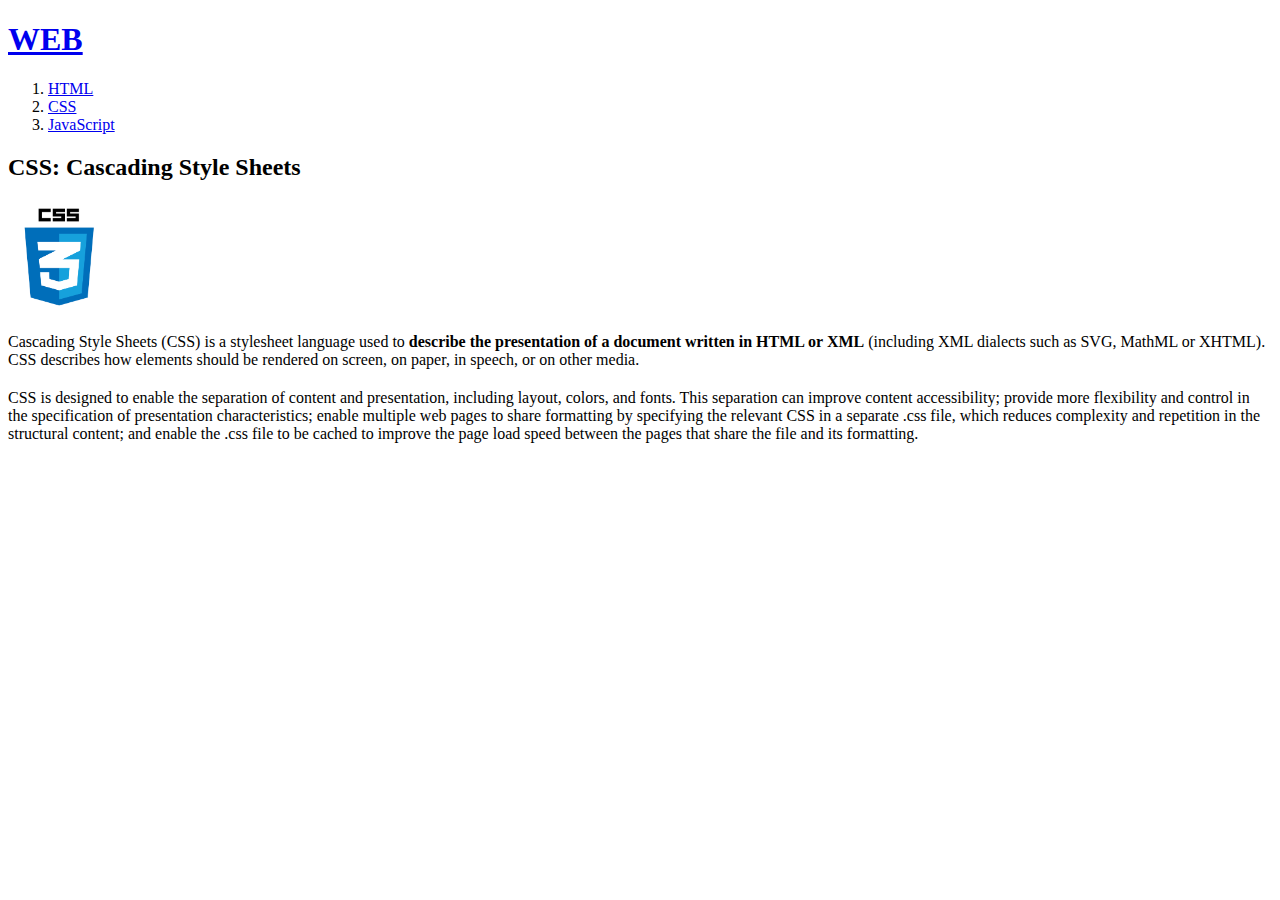
==== 2.html @ 5d122f35 "wow" ====
<!doctype html>
<html>
  <head>
    <title>WEB1 - CSS</title>
    <meta charset="utf-8">
  </head>

  <body>
    <h1><a href="index.html">WEB</a></h1>
    <ol>
      <li><a href="1.html">HTML</a></li>
      <li><a href="2.html">CSS</a></li>
      <li><a href="3.html">JavaScript</a></li>
    </ol>

    <h2>CSS: Cascading Style Sheets</h2>
    <img src="css_logo.png" width="100px">
    <p>Cascading Style Sheets (CSS) is a stylesheet language used to <strong>describe the presentation of a document written in HTML or XML</strong> (including XML dialects such as SVG, MathML or XHTML). CSS describes how elements should be rendered on screen, on paper, in speech, or on other media.</p>

    <p style="margin-top:20px;">CSS is designed to enable the separation of content and presentation, including layout, colors, and fonts. This separation can improve content accessibility; provide more flexibility and control in the specification of presentation characteristics; enable multiple web pages to share formatting by specifying the relevant CSS in a separate .css file, which reduces complexity and repetition in the structural content; and enable the .css file to be cached to improve the page load speed between the pages that share the file and its formatting.</p>
  </body>
</html>
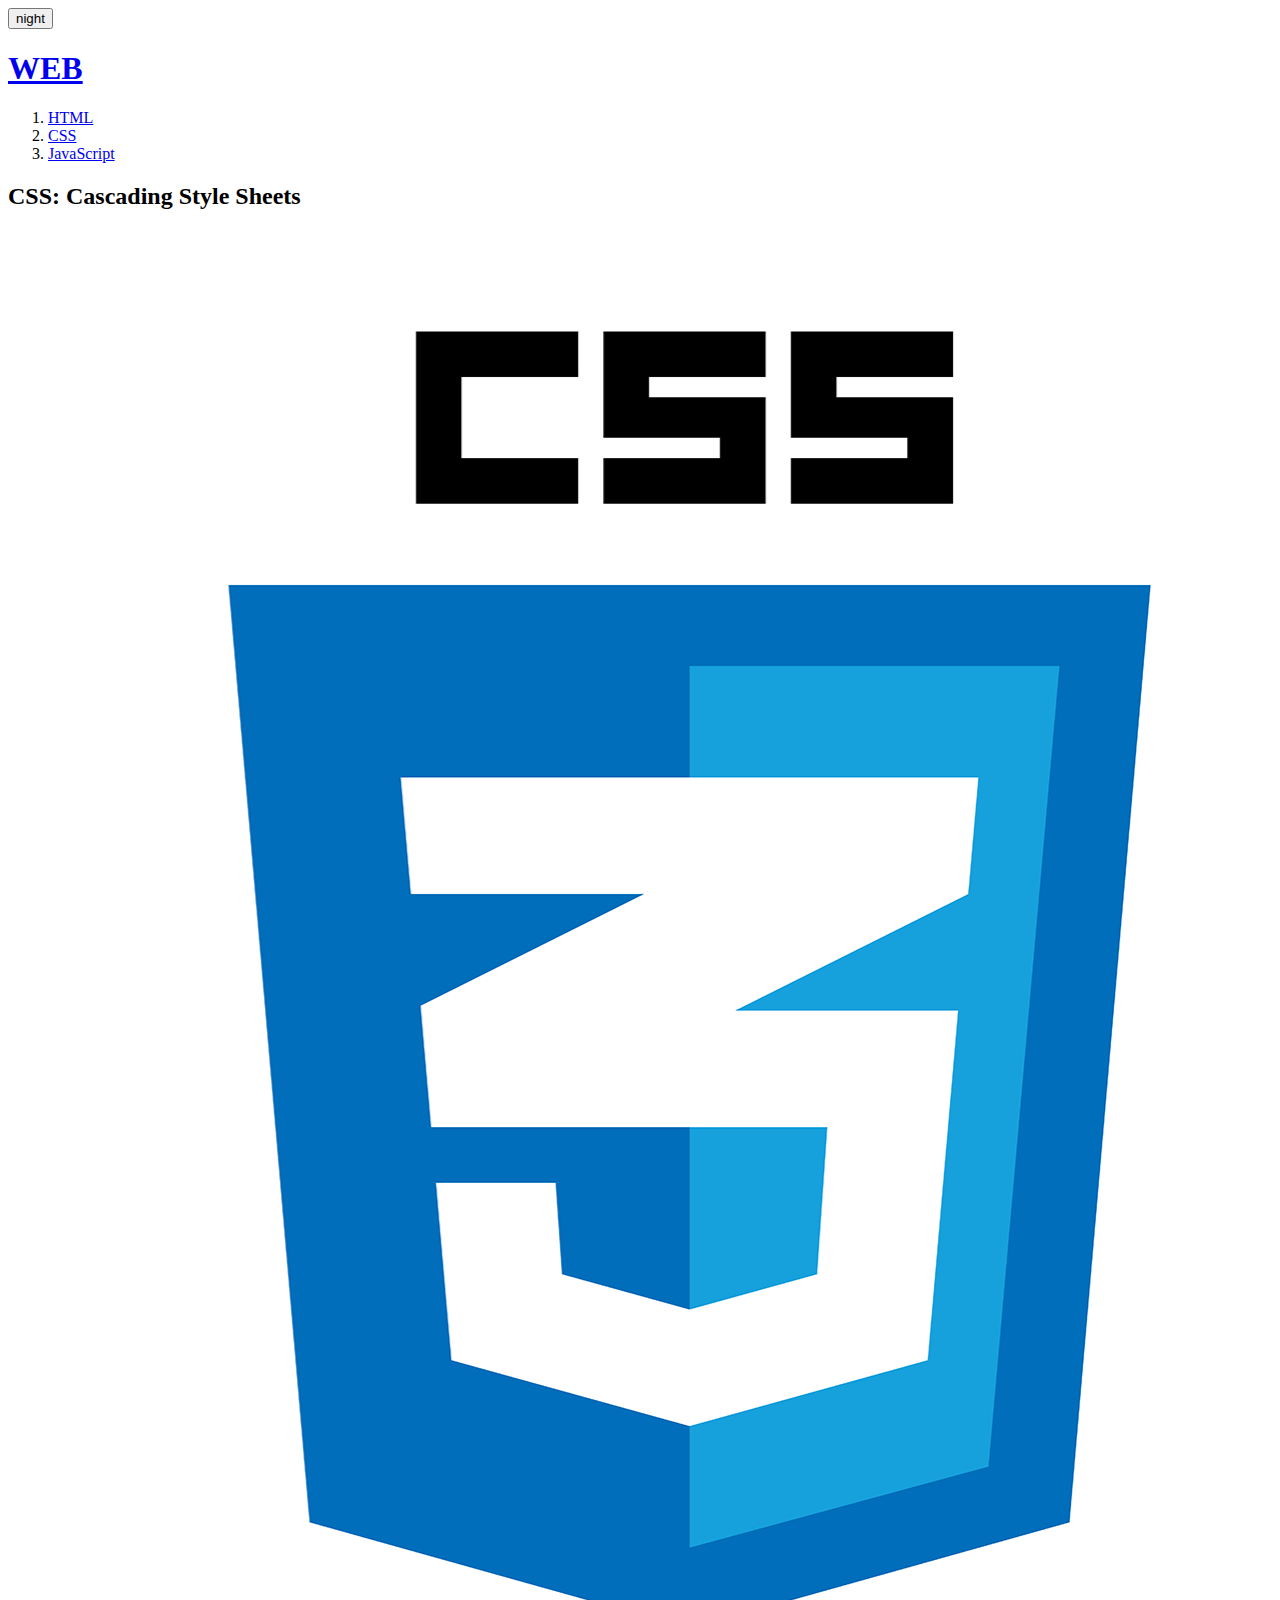
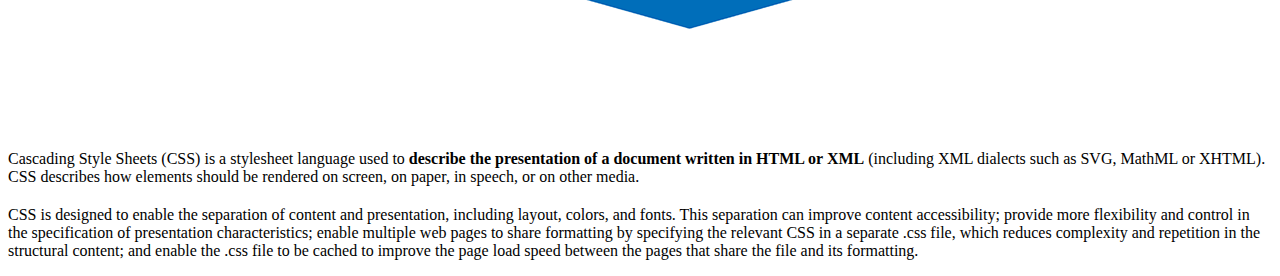
==== commit c5287a70: "new js" ====
--- a/2.html
+++ b/2.html
@@ -3,20 +3,42 @@
   <head>
     <title>WEB1 - CSS</title>
     <meta charset="utf-8">
+
+    <script src="color.js"> </script>
+
   </head>
 
+  <input id="night_day" type="button" value="night" onclick="nightdayhandler(this)">
+
+  <!--- ============== CSS 시작 ============== --->
+  <link rel="stylesheet" href="style.css">
+  <!--- ============== CSS 끝 ============== --->
+
   <body>
-    <h1><a href="index.html">WEB</a></h1>
-    <ol>
-      <li><a href="1.html">HTML</a></li>
-      <li><a href="2.html">CSS</a></li>
-      <li><a href="3.html">JavaScript</a></li>
-    </ol>
+    <h1><a class=title href="index.html">WEB</a></h1>
 
-    <h2>CSS: Cascading Style Sheets</h2>
-    <img src="css_logo.png" width="100px">
-    <p>Cascading Style Sheets (CSS) is a stylesheet language used to <strong>describe the presentation of a document written in HTML or XML</strong> (including XML dialects such as SVG, MathML or XHTML). CSS describes how elements should be rendered on screen, on paper, in speech, or on other media.</p>
+<!---
+div, span을 사용하면 의미, 기능 없이 태그들을 묶고 나눌 수 있다. 차이점은 display
+여기서는 [[ ol //// h2+p ]] 로 나누기 위해 h2와p를 div로 묶고,
+ol과 h2+p에 같은 css 태그(grid)를 사용해야 하므로 둘을 또 div로 묶음
+--->
+    <div id="gr">
 
-    <p style="margin-top:20px;">CSS is designed to enable the separation of content and presentation, including layout, colors, and fonts. This separation can improve content accessibility; provide more flexibility and control in the specification of presentation characteristics; enable multiple web pages to share formatting by specifying the relevant CSS in a separate .css file, which reduces complexity and repetition in the structural content; and enable the .css file to be cached to improve the page load speed between the pages that share the file and its formatting.</p>
+        <ol>
+          <li><a class=ali href="1.html">HTML</a></li>
+          <li><a class=ali id="nowview" href="2.html">CSS</a></li>
+          <li><a class=ali href="3.html">JavaScript</a></li>
+        </ol>
+
+      <div id="article">
+        <h2>CSS: Cascading Style Sheets</h2>
+        <img id="logo" src="css_logo.png">
+        <p>Cascading Style Sheets (CSS) is a stylesheet language used to <strong>describe the presentation of a document written in HTML or XML</strong> (including XML dialects such as SVG, MathML or XHTML). CSS describes how elements should be rendered on screen, on paper, in speech, or on other media.</p>
+
+        <p style="margin-top:20px;">CSS is designed to enable the separation of content and presentation, including layout, colors, and fonts. This separation can improve content accessibility; provide more flexibility and control in the specification of presentation characteristics; enable multiple web pages to share formatting by specifying the relevant CSS in a separate .css file, which reduces complexity and repetition in the structural content; and enable the .css file to be cached to improve the page load speed between the pages that share the file and its formatting.</p>
+      </div>
+
+    </div>
+
   </body>
 </html>
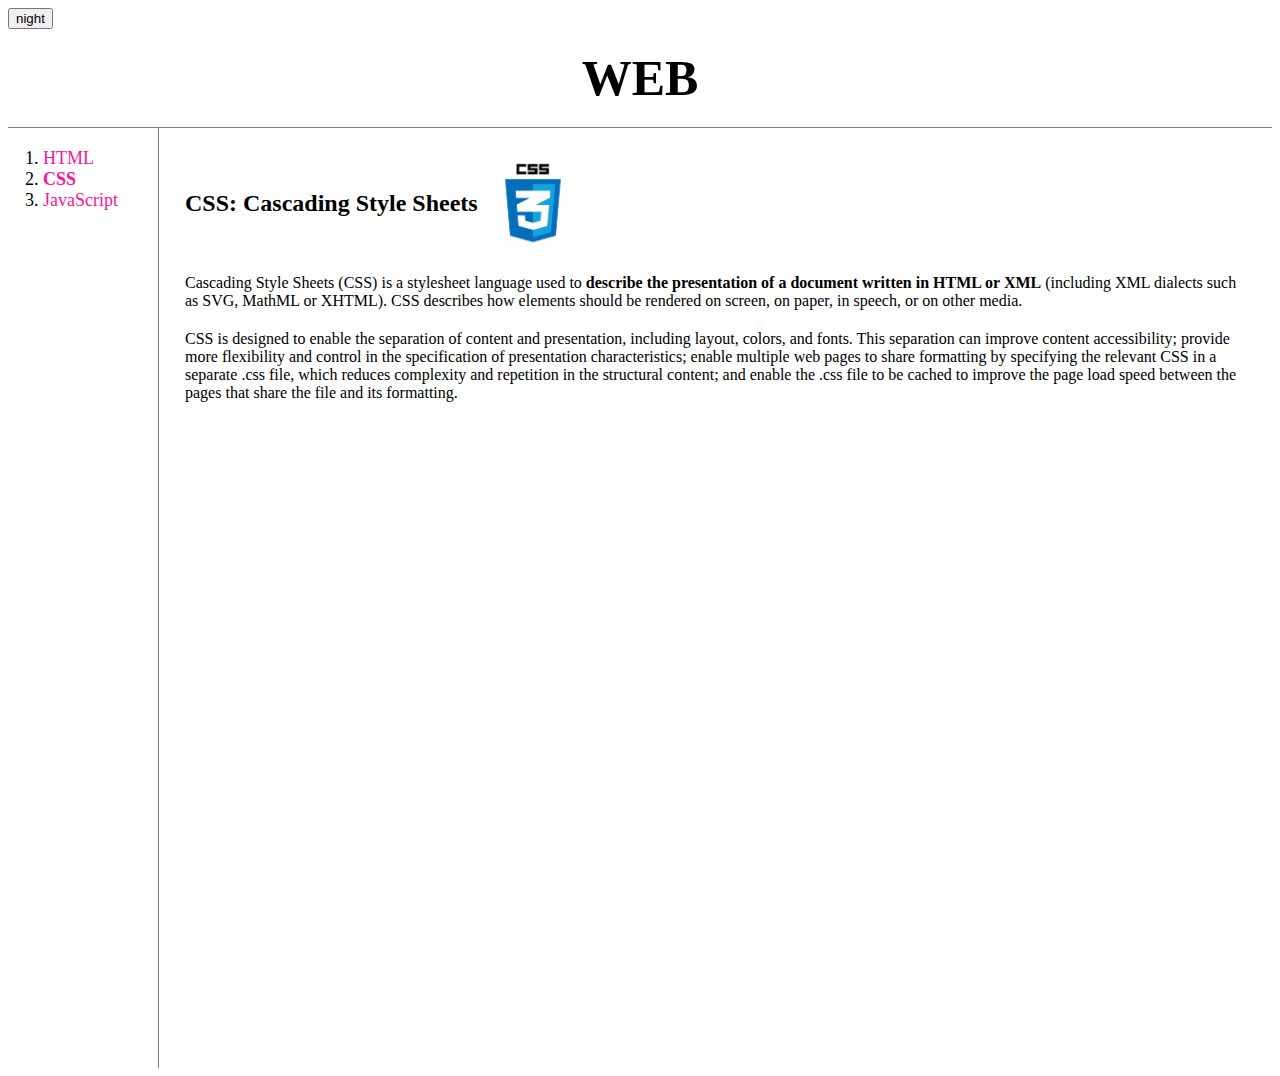
==== commit 48f5dd74: "Add files via upload" ====
--- a/2.html
+++ b/2.html
@@ -1,18 +1,20 @@
 <!doctype html>
 <html>
   <head>
-    <title>WEB1 - CSS</title>
+    <title>WEB1 - HTML</title>
     <meta charset="utf-8">
+
+    <script src="https://ajax.googleapis.com/ajax/libs/jquery/3.6.1/jquery.min.js"></script>
 
     <script src="color.js"> </script>
 
   </head>
 
-  <input id="night_day" type="button" value="night" onclick="nightdayhandler(this)">
+    <input id="night_day" type="button" value="night" onclick="nightdayhandler(this)">
 
-  <!--- ============== CSS 시작 ============== --->
-  <link rel="stylesheet" href="style.css">
-  <!--- ============== CSS 끝 ============== --->
+    <!--- ============== CSS 시작 ============== --->
+    <link rel="stylesheet" href="style.css">
+    <!--- ============== CSS 끝 ============== --->
 
   <body>
     <h1><a class=title href="index.html">WEB</a></h1>
@@ -24,11 +26,11 @@
 --->
     <div id="gr">
 
-        <ol>
-          <li><a class=ali href="1.html">HTML</a></li>
-          <li><a class=ali id="nowview" href="2.html">CSS</a></li>
-          <li><a class=ali href="3.html">JavaScript</a></li>
-        </ol>
+      <ol>
+        <li><a class=ali href="1.html">HTML</a></li>
+        <li><a class=ali id="nowview" href="2.html">CSS</a></li>
+        <li><a class=ali href="3.html">JavaScript</a></li>
+      </ol>
 
       <div id="article">
         <h2>CSS: Cascading Style Sheets</h2>
--- a/style.css
+++ b/style.css
@@ -0,0 +1,92 @@
+  .title {
+    color: black; text-decoration: none;
+  }
+
+  .mylink {
+    color:gray; text-decoration: underline;
+  }
+  .mylink:focus, .mylink:hover {
+    background-color:#D2FFD2; text-decoration:none;
+
+  }
+  .ali {
+    color:#FF1493; text-decoration: none;
+  }
+  .ali:focus,
+  .ali:hover {
+    display: inline-block; /*lnline과 block의 중간*/
+    opacity: 0.5; /*흐림효과 (투명하게 하기)*/
+    transform: translateY(-1.5px); transition: 0.5s;
+  }
+  #nowview {
+    font-weight: bolder;
+  }
+
+  h1{
+    font-size: 50px;text-align: center; border-bottom:1.5px solid gray; margin: 0; padding: 20px;
+  }
+
+  #gr ol {  /*(ol이 여러개일 경우)부모의 id가 gr인, 즉 gr 아래에 있는 ol*/
+    border-right: 1.5px solid gray;
+    width: 95px; height: 100vh; /*높이를 화면에 맞게*/
+    margin: 0px;
+    padding-top: 20px; padding-bottom: 20px; padding-right: 20px; padding-left: 35px;
+    font-size: 18px;
+  }
+  #gr{
+    display: grid;
+    grid-template-columns: 157px 1fr;
+  }
+  #gr #article{
+    padding:20px;
+  }
+  #logo{
+    padding: 10px;
+    vertical-align: middle;
+    width: 80px;
+  }
+  h2 {
+    display: inline;
+    vertical-align: middle;
+  }
+
+  @media(max-width:800px){
+    #gr{
+      display: block;
+    }
+    #gr ol{
+      border-right: none;
+      height: auto;
+
+    }
+    h1{
+      border-bottom: none;
+    }
+    #logo {
+      width: 60px;
+      padding-top: 0; padding-bottom: 0;
+    }
+  }
+
+
+/* vertical-align 속성
+base : 기본값으로 부모 요소의 baseline 에 맞춥니다.
+
+sub : 아래첨자에 기준을 맞춰서 정렬합니다.
+
+super : 위첨자 기준으로 맞춰서 정렬합니다.
+
+text-top : 요소 상단을 부모 font 의 상단에 맞춥니다.
+
+text-botom : 요소 하단을 부모 font 의 하단에 맞춥니다.
+
+middle : 부모 요소의 중앙으로 맞춥니다.
+
+top : 부모 요소의 상단으로 맞춥니다.
+
+bottom : 부모 요소의 하단으로 맞춥니다.
+
+길이값 : 0px 는 baseline 과 같은 값입니다. 0px 을 기준으로 길이값을 통해 위와 아래로 위치를 조절할 수 있습니다. 마이너스는 baseline 아래로 내려갑니다.
+
+% : 0% 는 baseline 과 같은 값입니다. 길이값과 마찬가지로 0 을 기준으로 아래 위로 위치를 조절할 수 있습니다.
+*/
